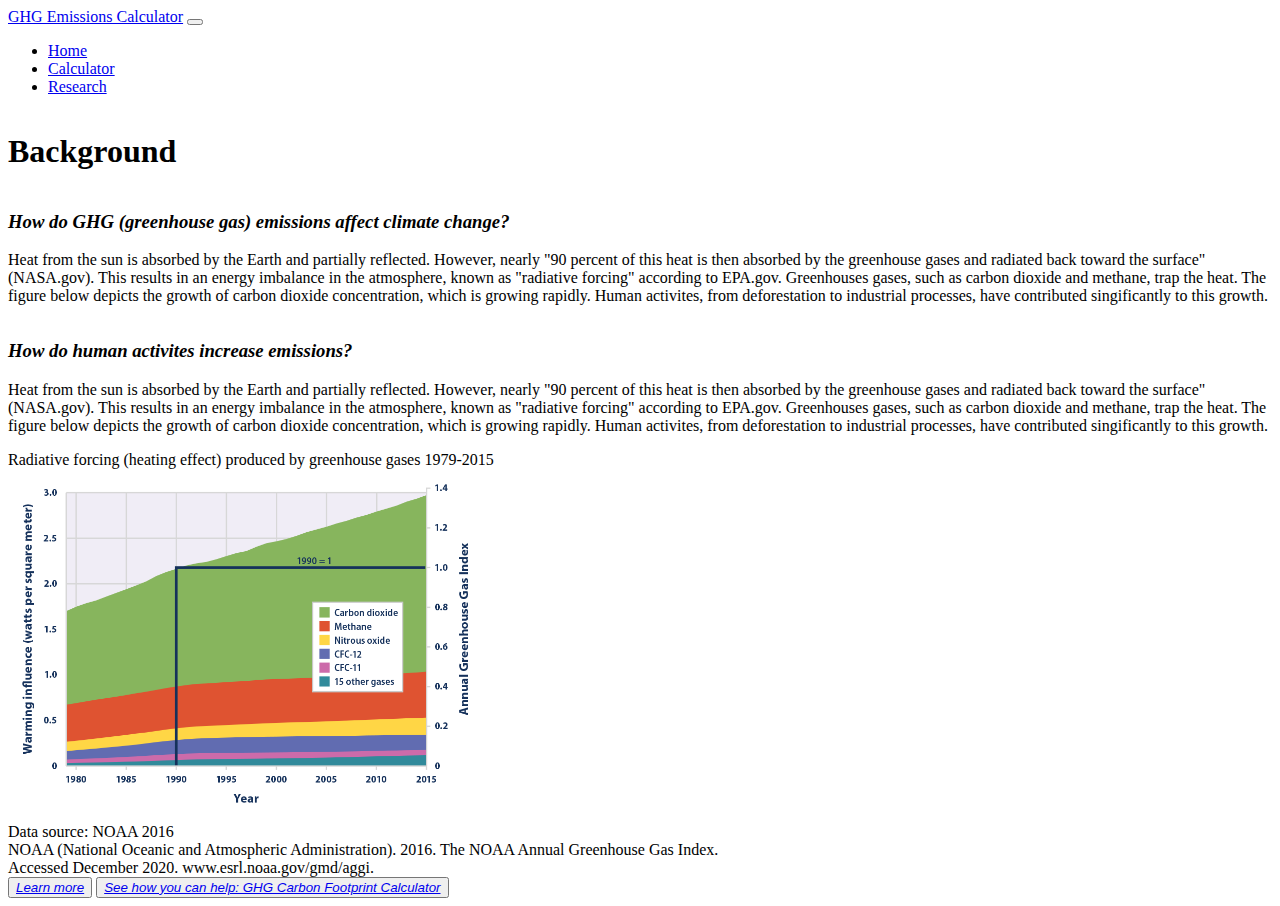
==== index.html @ f4a669ae "First commit" ====
<!DOCTYPE html>
<html lang="en">
<head>
	<title>GHG Emissions - Home</title>
	<meta charset="utf-8">
	<meta name="viewport" content="width=device-width, initial-scale=1">
	<link href="style.css" rel="stylesheet" type="text/css">

	<!-- Bootstrap CSS -->
	<link href="https://cdn.jsdelivr.net/npm/bootstrap@5.0.0-beta1/dist/css/bootstrap.min.css" rel="stylesheet" integrity="sha384-giJF6kkoqNQ00vy+HMDP7azOuL0xtbfIcaT9wjKHr8RbDVddVHyTfAAsrekwKmP1" crossorigin="anonymous">

    
</head>


<body>
	<!-- --------------------Bootstrap Components-------------------- -->
	<!-- Optional JavaScript; choose one of the two! -->

	<!-- Option 1: Bootstrap Bundle with Popper -->
	<script src="https://cdn.jsdelivr.net/npm/bootstrap@5.0.0-beta1/dist/js/bootstrap.bundle.min.js" integrity="sha384-ygbV9kiqUc6oa4msXn9868pTtWMgiQaeYH7/t7LECLbyPA2x65Kgf80OJFdroafW" crossorigin="anonymous"></script>

	<!-- Option 2: Separate Popper and Bootstrap JS -->
    <!--
    <script src="https://cdn.jsdelivr.net/npm/@popperjs/core@2.5.4/dist/umd/popper.min.js" integrity="sha384-q2kxQ16AaE6UbzuKqyBE9/u/KzioAlnx2maXQHiDX9d4/zp8Ok3f+M7DPm+Ib6IU" crossorigin="anonymous"></script>
    <script src="https://cdn.jsdelivr.net/npm/bootstrap@5.0.0-beta1/dist/js/bootstrap.min.js" integrity="sha384-pQQkAEnwaBkjpqZ8RU1fF1AKtTcHJwFl3pblpTlHXybJjHpMYo79HY3hIi4NKxyj" crossorigin="anonymous"></script> -->

	<!-- Bootrstrap navbar -->
   	<!-- <nav class="nav nav-tabs flex-column flex-sm-row">
	  <a class="flex-sm-fill text-sm-center nav-link active" aria-current="page" href="index.html">Home</a>
	  <a class="flex-sm-fill text-sm-center nav-link" href="calculator.html">Calculator</a>
	  <a class="flex-sm-fill text-sm-center nav-link" href="research.html">Research</a>
	</nav> -->


	<!-- Bootrstrap navbar -->
    <nav class="navbar navbar-expand-lg navbar-light bg-light">
      <div class="container-fluid">
        <a class="navbar-brand" href="#">GHG Emissions Calculator</a>
        <button class="navbar-toggler" type="button" data-bs-toggle="collapse" data-bs-target="#navbarSupportedContent" aria-controls="navbarSupportedContent" aria-expanded="false" aria-label="Toggle navigation">
          <span class="navbar-toggler-icon"></span>
        </button>
        <div class="collapse navbar-collapse" id="navbarSupportedContent">
          <ul class="navbar-nav me-auto mb-2 mb-lg-0">
            <li class="nav-item">
              <a class="nav-link" href="index.html">Home</a>
            </li>
            <li class="nav-item">
              <a class="nav-link" href="calculator.html">Calculator</a>
            </li>
            <li class="nav-item">
              <a class="nav-link" href="research.html">Research</a>
            </li>
        </ul>
      <!-- <form class="d-flex">
        <input class="form-control me-2" type="search" placeholder="Search" aria-label="Search">
        <button class="btn btn-outline-success" type="submit">Search</button>
      </form> -->
        </div>
      </div>
    </nav>



	<!--Home page section -->
	<section id="#home" class="main-section home-background">
		<div class="container">
			<div class="d-grid gap-3" style="display: grid;">
				<div class="p-2">
					<h1>Background</h1>
				</div>
				<div class="p-2">
					<h3><i>How do GHG (greenhouse gas) emissions affect climate change?</i></h3>
					<!-- Make this wrap around the pie chart image -->
					<p>
					Heat from the sun is absorbed by the Earth and partially reflected. However, nearly "90 percent of this heat is then absorbed by the greenhouse gases and radiated back toward the surface" (NASA.gov). This results in an energy imbalance in the atmosphere, known as "radiative forcing" according to EPA.gov. Greenhouses gases, such as carbon dioxide and methane, trap the heat. The figure below depicts the growth of carbon dioxide concentration, which is growing rapidly. Human activites, from deforestation to industrial processes, have contributed singificantly to this growth. 
					</p>
				</div>

				<div class="p-2">
					<h3><i>How do human activites increase emissions?</i></h3>
					<!-- Make this wrap around the pie chart image -->
					<p>
					Heat from the sun is absorbed by the Earth and partially reflected. However, nearly "90 percent of this heat is then absorbed by the greenhouse gases and radiated back toward the surface" (NASA.gov). This results in an energy imbalance in the atmosphere, known as "radiative forcing" according to EPA.gov. Greenhouses gases, such as carbon dioxide and methane, trap the heat. The figure below depicts the growth of carbon dioxide concentration, which is growing rapidly. Human activites, from deforestation to industrial processes, have contributed singificantly to this growth. 
					</p>
				</div>
			
			<!-- add the chart -->

			<div class ="p-2">
				Radiative forcing (heating effect) produced by greenhouse gases 1979-2015
				<br>
				<img class="bginfo" height=350 src="climate-forcing-figure1-2016.png">
				<br>
				Data source: NOAA 2016
				<br>
				NOAA (National Oceanic and Atmospheric Administration). 2016. The NOAA Annual Greenhouse Gas Index.
				<br>
				Accessed December 2020. www.esrl.noaa.gov/gmd/aggi.
			</div>
			</div>
		</div>
	</section>

	<div class="d-grid gap-2 col-6 mx-auto">
	  <button class="btn btn-link" type="button"><a href="research.html"><i>Learn more</i></a></button>
	  <button class="btn btn-link" type="button"><a href="calculator.html"><i>See how you can help: GHG Carbon Footprint Calculator</i></a></button>
	</div>
	

</body>

</html>
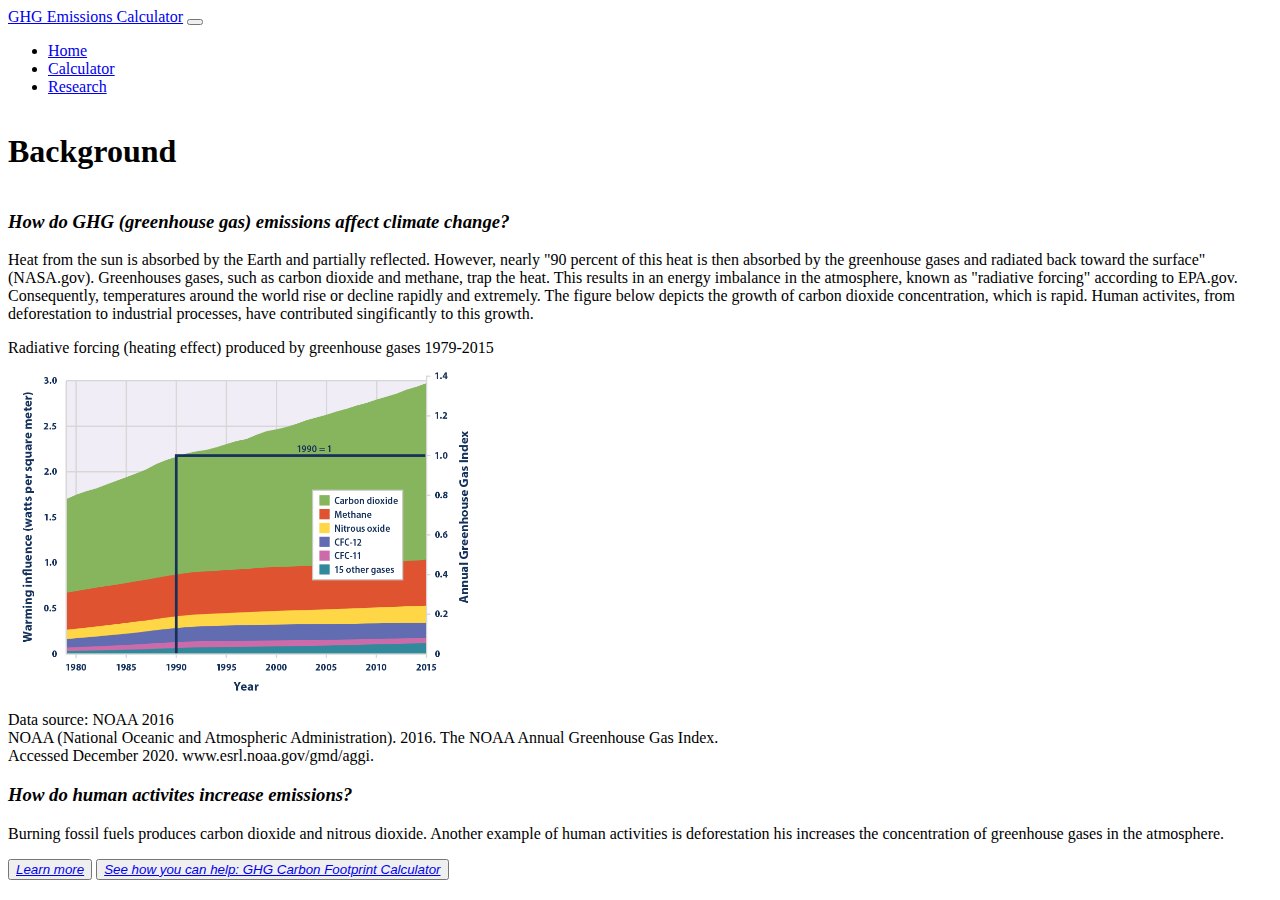
==== commit f6a6ce6e: "Update index.html" ====
--- a/index.html
+++ b/index.html
@@ -73,31 +73,32 @@
 					<h3><i>How do GHG (greenhouse gas) emissions affect climate change?</i></h3>
 					<!-- Make this wrap around the pie chart image -->
 					<p>
-					Heat from the sun is absorbed by the Earth and partially reflected. However, nearly "90 percent of this heat is then absorbed by the greenhouse gases and radiated back toward the surface" (NASA.gov). This results in an energy imbalance in the atmosphere, known as "radiative forcing" according to EPA.gov. Greenhouses gases, such as carbon dioxide and methane, trap the heat. The figure below depicts the growth of carbon dioxide concentration, which is growing rapidly. Human activites, from deforestation to industrial processes, have contributed singificantly to this growth. 
+					Heat from the sun is absorbed by the Earth and partially reflected. However, nearly "90 percent of this heat is then absorbed by the greenhouse gases and radiated back toward the surface" (NASA.gov). Greenhouses gases, such as carbon dioxide and methane, trap the heat. This results in an energy imbalance in the atmosphere, known as "radiative forcing" according to EPA.gov. Consequently, temperatures around the world rise or decline rapidly and extremely. The figure below depicts the growth of carbon dioxide concentration, which is rapid. Human activites, from deforestation to industrial processes, have contributed singificantly to this growth. 
 					</p>
+				</div>
+
+				<div class ="p-2">
+					Radiative forcing (heating effect) produced by greenhouse gases 1979-2015
+					<br>
+					<img class="bginfo" height=350 src="climate-forcing-figure1-2016.png">
+					<br>
+					Data source: NOAA 2016
+					<br>
+					NOAA (National Oceanic and Atmospheric Administration). 2016. The NOAA Annual Greenhouse Gas Index.
+					<br>
+					Accessed December 2020. www.esrl.noaa.gov/gmd/aggi.
 				</div>
 
 				<div class="p-2">
 					<h3><i>How do human activites increase emissions?</i></h3>
 					<!-- Make this wrap around the pie chart image -->
 					<p>
-					Heat from the sun is absorbed by the Earth and partially reflected. However, nearly "90 percent of this heat is then absorbed by the greenhouse gases and radiated back toward the surface" (NASA.gov). This results in an energy imbalance in the atmosphere, known as "radiative forcing" according to EPA.gov. Greenhouses gases, such as carbon dioxide and methane, trap the heat. The figure below depicts the growth of carbon dioxide concentration, which is growing rapidly. Human activites, from deforestation to industrial processes, have contributed singificantly to this growth. 
+						Burning fossil fuels produces carbon dioxide and nitrous dioxide. Another example of human activities is deforestation his increases the concentration of greenhouse gases in the atmosphere. 
+						
+					
 					</p>
 				</div>
 			
-			<!-- add the chart -->
-
-			<div class ="p-2">
-				Radiative forcing (heating effect) produced by greenhouse gases 1979-2015
-				<br>
-				<img class="bginfo" height=350 src="climate-forcing-figure1-2016.png">
-				<br>
-				Data source: NOAA 2016
-				<br>
-				NOAA (National Oceanic and Atmospheric Administration). 2016. The NOAA Annual Greenhouse Gas Index.
-				<br>
-				Accessed December 2020. www.esrl.noaa.gov/gmd/aggi.
-			</div>
 			</div>
 		</div>
 	</section>
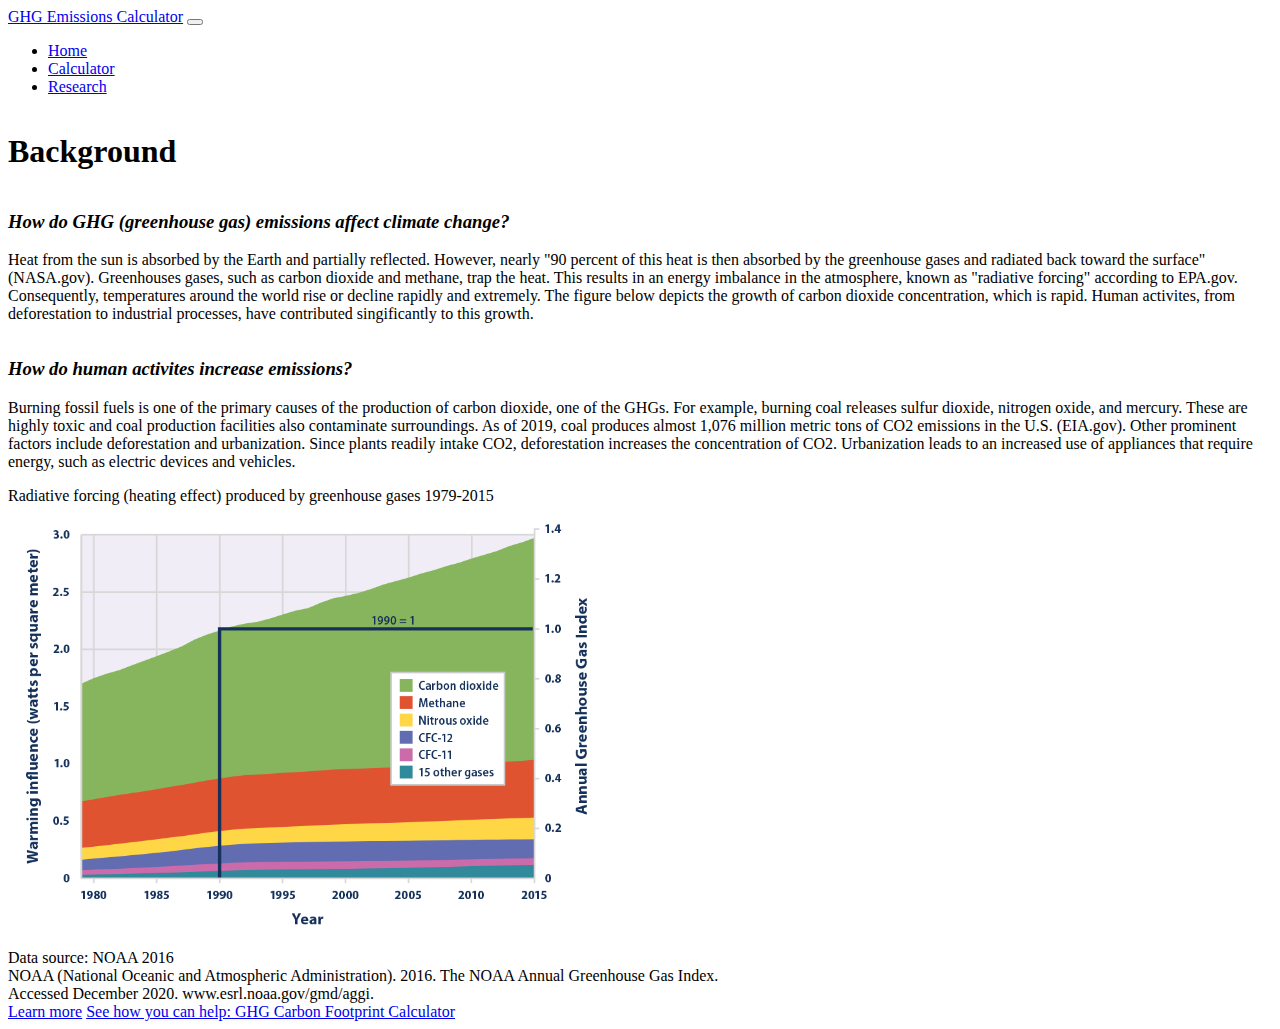
==== commit 47b77548: "Final changes" ====
--- a/index.html
+++ b/index.html
@@ -77,10 +77,18 @@
 					</p>
 				</div>
 
-				<div class ="p-2">
+				<div class="p-2">
+					<h3><i>How do human activites increase emissions?</i></h3>
+					<!-- Make this wrap around the pie chart image -->
+					<p>
+						Burning fossil fuels is one of the primary causes of the production of carbon dioxide, one of the GHGs. For example, burning coal releases sulfur dioxide, nitrogen oxide, and mercury. These are highly toxic and coal production facilities also contaminate surroundings. As of 2019, coal produces almost 1,076 million metric tons of CO2 emissions in the U.S. (EIA.gov). Other prominent factors include deforestation and urbanization. Since plants readily intake CO2, deforestation increases the concentration of CO2. Urbanization leads to an increased use of appliances that require energy, such as electric devices and vehicles. 
+					</p>
+				</div>
+
+				<div class ="p-2 text-center">
 					Radiative forcing (heating effect) produced by greenhouse gases 1979-2015
 					<br>
-					<img class="bginfo" height=350 src="climate-forcing-figure1-2016.png">
+					<img class="img-thumbnail" width=600 src="climate-forcing-figure1-2016.png">
 					<br>
 					Data source: NOAA 2016
 					<br>
@@ -88,24 +96,28 @@
 					<br>
 					Accessed December 2020. www.esrl.noaa.gov/gmd/aggi.
 				</div>
-
-				<div class="p-2">
-					<h3><i>How do human activites increase emissions?</i></h3>
-					<!-- Make this wrap around the pie chart image -->
-					<p>
-						Burning fossil fuels produces carbon dioxide and nitrous dioxide. Another example of human activities is deforestation his increases the concentration of greenhouse gases in the atmosphere. 
-						
-					
-					</p>
-				</div>
 			
 			</div>
 		</div>
 	</section>
 
-	<div class="d-grid gap-2 col-6 mx-auto">
-	  <button class="btn btn-link" type="button"><a href="research.html"><i>Learn more</i></a></button>
-	  <button class="btn btn-link" type="button"><a href="calculator.html"><i>See how you can help: GHG Carbon Footprint Calculator</i></a></button>
+	<div class="d-grid gap-3 col-6 mx-auto">
+		<div class="p-3">
+			
+		</div>
+	  <a class="btn btn-secondary" href="research.html" role="button">Learn more</a>
+	  <a class="btn btn-secondary" href="calculator.html" role="button">See how you can help: GHG Carbon Footprint Calculator</a>
+	</div>
+
+	<div class="container">
+	<div class="d-grid gap-3">
+		<div class="p-3">
+			
+		</div>
+		<!-- <div class="p-3">
+			
+		</div> -->
+	</div>
 	</div>
 	
 
